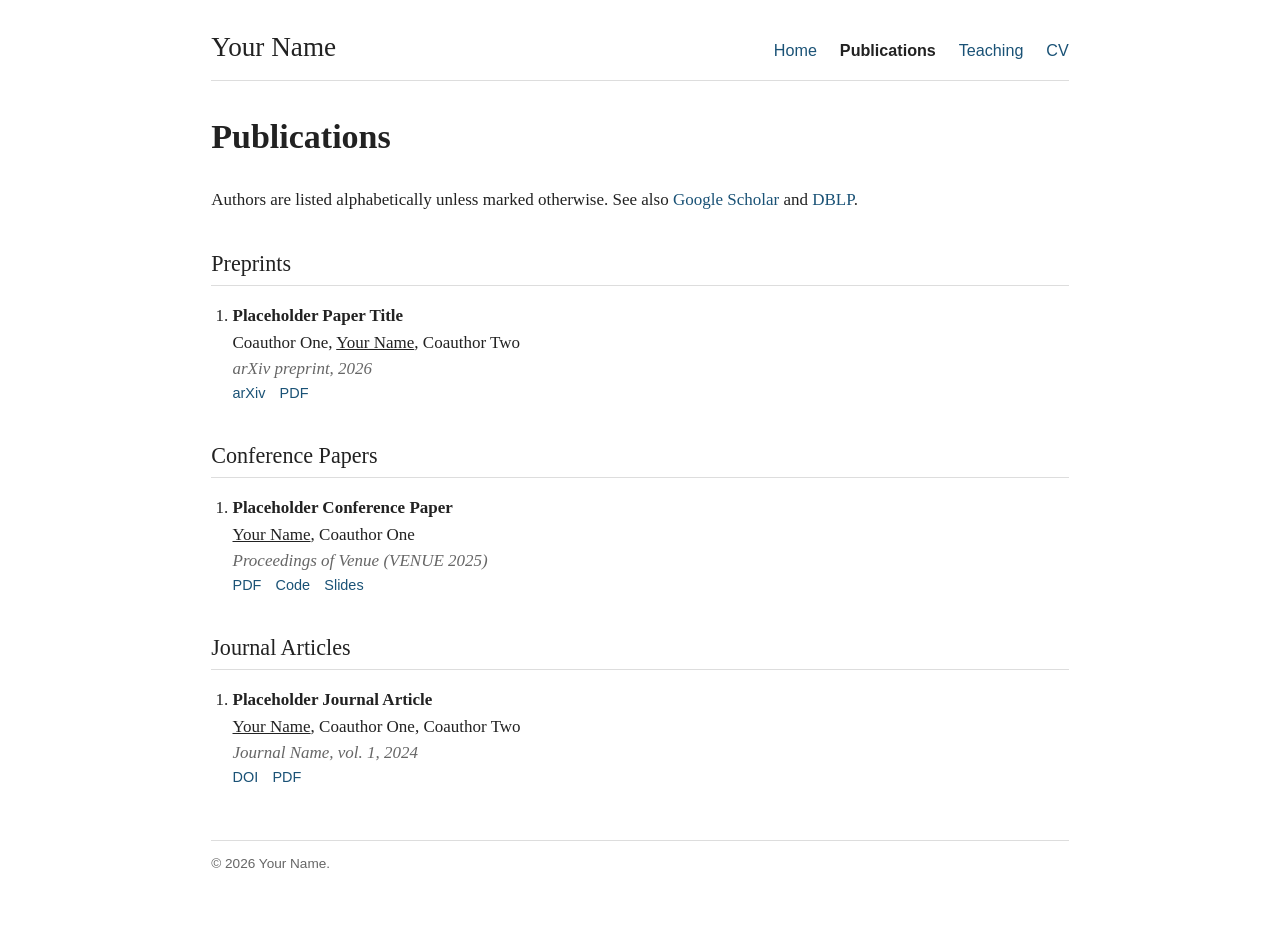
==== publications.html @ 80ede8aa "Scaffold minimal academic homepage with placeholder content Plain HTML/CSS site for GitHub Pages: ho" ====
<!DOCTYPE html>
<html lang="en">
<head>
  <meta charset="utf-8">
  <meta name="viewport" content="width=device-width, initial-scale=1">
  <title>Publications &middot; Your Name</title>
  <link rel="stylesheet" href="css/style.css">
</head>
<body>
<div class="container">

  <header class="site-header">
    <p class="site-name"><a href="index.html">Your Name</a></p>
    <nav class="site-nav">
      <a href="index.html">Home</a>
      <a href="publications.html" class="active">Publications</a>
      <a href="teaching.html">Teaching</a>
      <a href="assets/cv.pdf">CV</a>
    </nav>
  </header>

  <h1>Publications</h1>
  <p>Authors are listed alphabetically unless marked otherwise. See also
    <a href="https://scholar.google.com/">Google Scholar</a> and <a href="https://dblp.org/">DBLP</a>.</p>

  <section>
    <h2>Preprints</h2>
    <ol class="pubs">
      <li>
        <span class="pub-title">Placeholder Paper Title</span>
        <span class="pub-authors">Coauthor One, <span class="me">Your Name</span>, Coauthor Two</span>
        <span class="pub-venue">arXiv preprint, 2026</span>
        <span class="pub-links"><a href="#">arXiv</a> <a href="#">PDF</a></span>
      </li>
    </ol>
  </section>

  <section>
    <h2>Conference Papers</h2>
    <ol class="pubs">
      <li>
        <span class="pub-title">Placeholder Conference Paper</span>
        <span class="pub-authors"><span class="me">Your Name</span>, Coauthor One</span>
        <span class="pub-venue">Proceedings of Venue (VENUE 2025)</span>
        <span class="pub-links"><a href="#">PDF</a> <a href="#">Code</a> <a href="#">Slides</a></span>
      </li>
    </ol>
  </section>

  <section>
    <h2>Journal Articles</h2>
    <ol class="pubs">
      <li>
        <span class="pub-title">Placeholder Journal Article</span>
        <span class="pub-authors"><span class="me">Your Name</span>, Coauthor One, Coauthor Two</span>
        <span class="pub-venue">Journal Name, vol. 1, 2024</span>
        <span class="pub-links"><a href="#">DOI</a> <a href="#">PDF</a></span>
      </li>
    </ol>
  </section>

  <footer class="site-footer">
    &copy; 2026 Your Name.
  </footer>

</div>
</body>
</html>
---- css/style.css ----
/* Minimal academic homepage stylesheet */
:root {
  --text: #222;
  --muted: #666;
  --link: #1a5276;
  --link-hover: #0b3d5e;
  --rule: #ddd;
  --bg: #fff;
  --max: 900px;
}

* { box-sizing: border-box; }

html { font-size: 17px; }

body {
  margin: 0;
  background: var(--bg);
  color: var(--text);
  font-family: Georgia, "Times New Roman", Times, serif;
  line-height: 1.55;
}

a { color: var(--link); text-decoration: none; }
a:hover { color: var(--link-hover); text-decoration: underline; }

.container {
  max-width: var(--max);
  margin: 0 auto;
  padding: 1.5rem 1.25rem 3rem;
}

/* Header and navigation */
header.site-header {
  display: flex;
  flex-wrap: wrap;
  align-items: baseline;
  justify-content: space-between;
  gap: 0.5rem 1.5rem;
  border-bottom: 1px solid var(--rule);
  padding-bottom: 0.75rem;
  margin-bottom: 1.75rem;
}

header.site-header .site-name {
  font-size: 1.6rem;
  font-weight: normal;
  margin: 0;
}
header.site-header .site-name a { color: var(--text); }
header.site-header .site-name a:hover { text-decoration: none; }

nav.site-nav a {
  margin-left: 1.1rem;
  font-family: "Helvetica Neue", Helvetica, Arial, sans-serif;
  font-size: 0.95rem;
}
nav.site-nav a:first-child { margin-left: 0; }
nav.site-nav a.active { color: var(--text); font-weight: bold; }

/* Intro block: photo + bio */
.intro {
  display: flex;
  gap: 2rem;
  align-items: flex-start;
}
.intro .photo {
  flex: 0 0 220px;
}
.intro .photo img {
  width: 100%;
  height: auto;
  border-radius: 4px;
  display: block;
}
.intro .bio { flex: 1 1 auto; }
.intro .bio h1 { margin-top: 0; font-size: 1.9rem; font-weight: normal; }
.intro .bio .title { color: var(--muted); margin-top: -0.6rem; }

ul.contact {
  list-style: none;
  padding: 0;
  margin: 0.75rem 0 0;
  font-family: "Helvetica Neue", Helvetica, Arial, sans-serif;
  font-size: 0.9rem;
}
ul.contact li { margin: 0.15rem 0; }

/* Sections */
section { margin-top: 2rem; }
h2 {
  font-size: 1.3rem;
  font-weight: normal;
  border-bottom: 1px solid var(--rule);
  padding-bottom: 0.25rem;
  margin-bottom: 0.75rem;
}
h3 { font-size: 1.05rem; margin-bottom: 0.4rem; }

/* News list */
ul.news { list-style: none; padding: 0; }
ul.news li { margin: 0.4rem 0; }
ul.news .date {
  display: inline-block;
  min-width: 6.5rem;
  color: var(--muted);
  font-family: "Helvetica Neue", Helvetica, Arial, sans-serif;
  font-size: 0.85rem;
}

/* Publications */
ol.pubs { padding-left: 1.25rem; }
ol.pubs li { margin: 0.75rem 0; }
.pub-title { font-weight: bold; }
.pub-authors { display: block; }
.pub-venue { display: block; color: var(--muted); font-style: italic; }
.pub-links { display: block; font-family: "Helvetica Neue", Helvetica, Arial, sans-serif; font-size: 0.85rem; }
.pub-links a { margin-right: 0.6rem; }
.me { text-decoration: underline; }

/* Teaching / generic lists */
ul.plain { list-style: none; padding: 0; }
ul.plain li { margin: 0.5rem 0; }

footer.site-footer {
  margin-top: 3rem;
  padding-top: 0.75rem;
  border-top: 1px solid var(--rule);
  color: var(--muted);
  font-family: "Helvetica Neue", Helvetica, Arial, sans-serif;
  font-size: 0.8rem;
}

@media (max-width: 640px) {
  .intro { flex-direction: column; }
  .intro .photo { flex-basis: auto; width: 180px; }
  nav.site-nav a { margin-left: 0; margin-right: 1rem; }
}
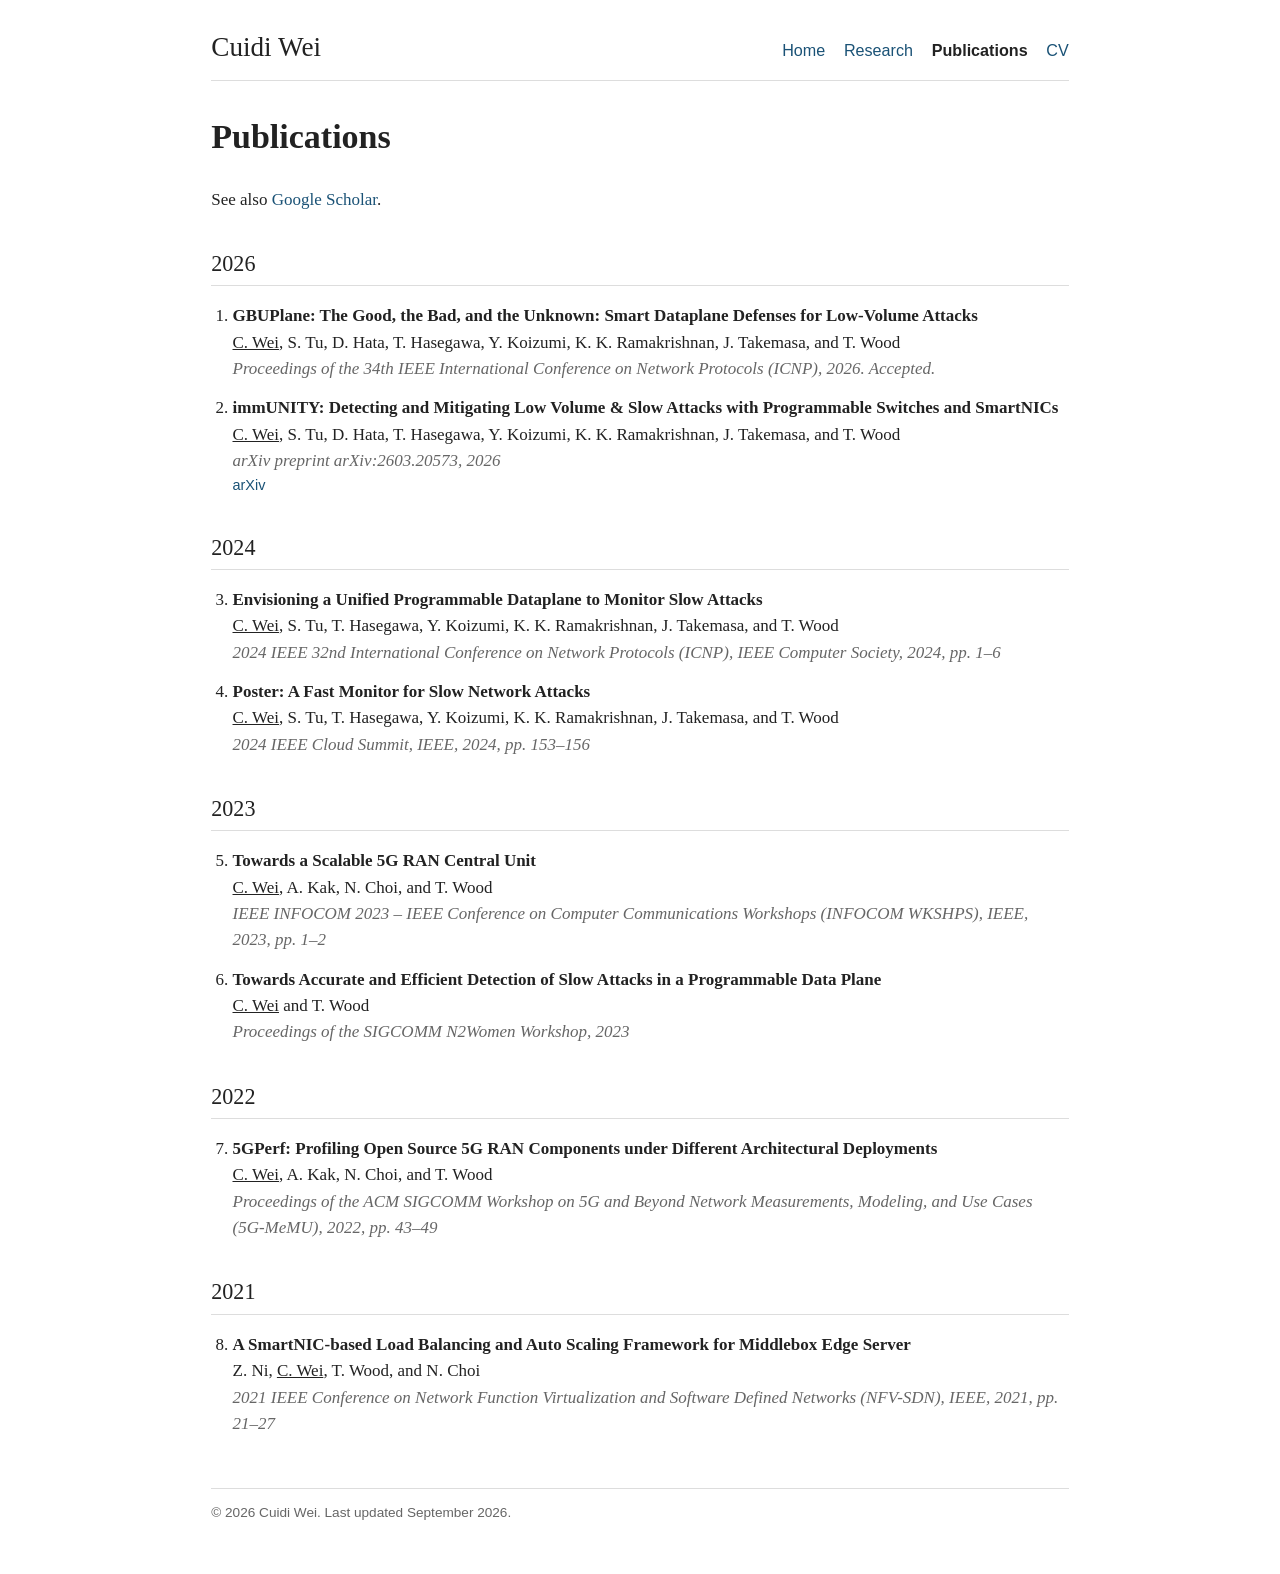
==== commit 7ee938d5: "Fill in site content for Cuidi Wei from CV Replace placeholder text with real bio, education, experi" ====
--- a/publications.html
+++ b/publications.html
@@ -3,64 +3,96 @@
 <head>
   <meta charset="utf-8">
   <meta name="viewport" content="width=device-width, initial-scale=1">
-  <title>Publications &middot; Your Name</title>
+  <title>Publications · Cuidi Wei</title>
+  <meta name="description" content="Cuidi Wei — Network Research Engineer at ByteDance; Ph.D. in Computer Science from George Washington University. Programmable dataplanes, network security, high-speed traffic analysis.">
   <link rel="stylesheet" href="css/style.css">
 </head>
 <body>
 <div class="container">
 
   <header class="site-header">
-    <p class="site-name"><a href="index.html">Your Name</a></p>
+    <p class="site-name"><a href="index.html">Cuidi Wei</a></p>
     <nav class="site-nav">
-      <a href="index.html">Home</a>
-      <a href="publications.html" class="active">Publications</a>
-      <a href="teaching.html">Teaching</a>
-      <a href="assets/cv.pdf">CV</a>
+      <a href="index.html">Home</a><a href="research.html">Research</a><a href="publications.html" class="active">Publications</a><a href="assets/cv.pdf">CV</a>
     </nav>
   </header>
 
   <h1>Publications</h1>
-  <p>Authors are listed alphabetically unless marked otherwise. See also
-    <a href="https://scholar.google.com/">Google Scholar</a> and <a href="https://dblp.org/">DBLP</a>.</p>
+  <p>See also <a href="https://scholar.google.com/citations?user=sLARXLoAAAAJ&amp;hl=en&amp;oi=ao">Google Scholar</a>.</p>
 
   <section>
-    <h2>Preprints</h2>
+    <h2>2026</h2>
     <ol class="pubs">
       <li>
-        <span class="pub-title">Placeholder Paper Title</span>
-        <span class="pub-authors">Coauthor One, <span class="me">Your Name</span>, Coauthor Two</span>
-        <span class="pub-venue">arXiv preprint, 2026</span>
-        <span class="pub-links"><a href="#">arXiv</a> <a href="#">PDF</a></span>
+        <span class="pub-title">GBUPlane: The Good, the Bad, and the Unknown: Smart Dataplane Defenses for Low-Volume Attacks</span>
+        <span class="pub-authors"><span class="me">C. Wei</span>, S. Tu, D. Hata, T. Hasegawa, Y. Koizumi, K. K. Ramakrishnan, J. Takemasa, and T. Wood</span>
+        <span class="pub-venue">Proceedings of the 34th IEEE International Conference on Network Protocols (ICNP), 2026. Accepted.</span>
+      </li>
+      <li>
+        <span class="pub-title">immUNITY: Detecting and Mitigating Low Volume &amp; Slow Attacks with Programmable Switches and SmartNICs</span>
+        <span class="pub-authors"><span class="me">C. Wei</span>, S. Tu, D. Hata, T. Hasegawa, Y. Koizumi, K. K. Ramakrishnan, J. Takemasa, and T. Wood</span>
+        <span class="pub-venue">arXiv preprint arXiv:2603.20573, 2026</span>
+        <span class="pub-links"><a href="https://arxiv.org/abs/2603.20573">arXiv</a></span>
       </li>
     </ol>
   </section>
 
   <section>
-    <h2>Conference Papers</h2>
-    <ol class="pubs">
+    <h2>2024</h2>
+    <ol class="pubs" start="3">
       <li>
-        <span class="pub-title">Placeholder Conference Paper</span>
-        <span class="pub-authors"><span class="me">Your Name</span>, Coauthor One</span>
-        <span class="pub-venue">Proceedings of Venue (VENUE 2025)</span>
-        <span class="pub-links"><a href="#">PDF</a> <a href="#">Code</a> <a href="#">Slides</a></span>
+        <span class="pub-title">Envisioning a Unified Programmable Dataplane to Monitor Slow Attacks</span>
+        <span class="pub-authors"><span class="me">C. Wei</span>, S. Tu, T. Hasegawa, Y. Koizumi, K. K. Ramakrishnan, J. Takemasa, and T. Wood</span>
+        <span class="pub-venue">2024 IEEE 32nd International Conference on Network Protocols (ICNP), IEEE Computer Society, 2024, pp. 1–6</span>
+      </li>
+      <li>
+        <span class="pub-title">Poster: A Fast Monitor for Slow Network Attacks</span>
+        <span class="pub-authors"><span class="me">C. Wei</span>, S. Tu, T. Hasegawa, Y. Koizumi, K. K. Ramakrishnan, J. Takemasa, and T. Wood</span>
+        <span class="pub-venue">2024 IEEE Cloud Summit, IEEE, 2024, pp. 153–156</span>
       </li>
     </ol>
   </section>
 
   <section>
-    <h2>Journal Articles</h2>
-    <ol class="pubs">
+    <h2>2023</h2>
+    <ol class="pubs" start="5">
       <li>
-        <span class="pub-title">Placeholder Journal Article</span>
-        <span class="pub-authors"><span class="me">Your Name</span>, Coauthor One, Coauthor Two</span>
-        <span class="pub-venue">Journal Name, vol. 1, 2024</span>
-        <span class="pub-links"><a href="#">DOI</a> <a href="#">PDF</a></span>
+        <span class="pub-title">Towards a Scalable 5G RAN Central Unit</span>
+        <span class="pub-authors"><span class="me">C. Wei</span>, A. Kak, N. Choi, and T. Wood</span>
+        <span class="pub-venue">IEEE INFOCOM 2023 – IEEE Conference on Computer Communications Workshops (INFOCOM WKSHPS), IEEE, 2023, pp. 1–2</span>
+      </li>
+      <li>
+        <span class="pub-title">Towards Accurate and Efficient Detection of Slow Attacks in a Programmable Data Plane</span>
+        <span class="pub-authors"><span class="me">C. Wei</span> and T. Wood</span>
+        <span class="pub-venue">Proceedings of the SIGCOMM N2Women Workshop, 2023</span>
+      </li>
+    </ol>
+  </section>
+
+  <section>
+    <h2>2022</h2>
+    <ol class="pubs" start="7">
+      <li>
+        <span class="pub-title">5GPerf: Profiling Open Source 5G RAN Components under Different Architectural Deployments</span>
+        <span class="pub-authors"><span class="me">C. Wei</span>, A. Kak, N. Choi, and T. Wood</span>
+        <span class="pub-venue">Proceedings of the ACM SIGCOMM Workshop on 5G and Beyond Network Measurements, Modeling, and Use Cases (5G-MeMU), 2022, pp. 43–49</span>
+      </li>
+    </ol>
+  </section>
+
+  <section>
+    <h2>2021</h2>
+    <ol class="pubs" start="8">
+      <li>
+        <span class="pub-title">A SmartNIC-based Load Balancing and Auto Scaling Framework for Middlebox Edge Server</span>
+        <span class="pub-authors">Z. Ni, <span class="me">C. Wei</span>, T. Wood, and N. Choi</span>
+        <span class="pub-venue">2021 IEEE Conference on Network Function Virtualization and Software Defined Networks (NFV-SDN), IEEE, 2021, pp. 21–27</span>
       </li>
     </ol>
   </section>
 
   <footer class="site-footer">
-    &copy; 2026 Your Name.
+    &copy; 2026 Cuidi Wei. Last updated September 2026.
   </footer>
 
 </div>
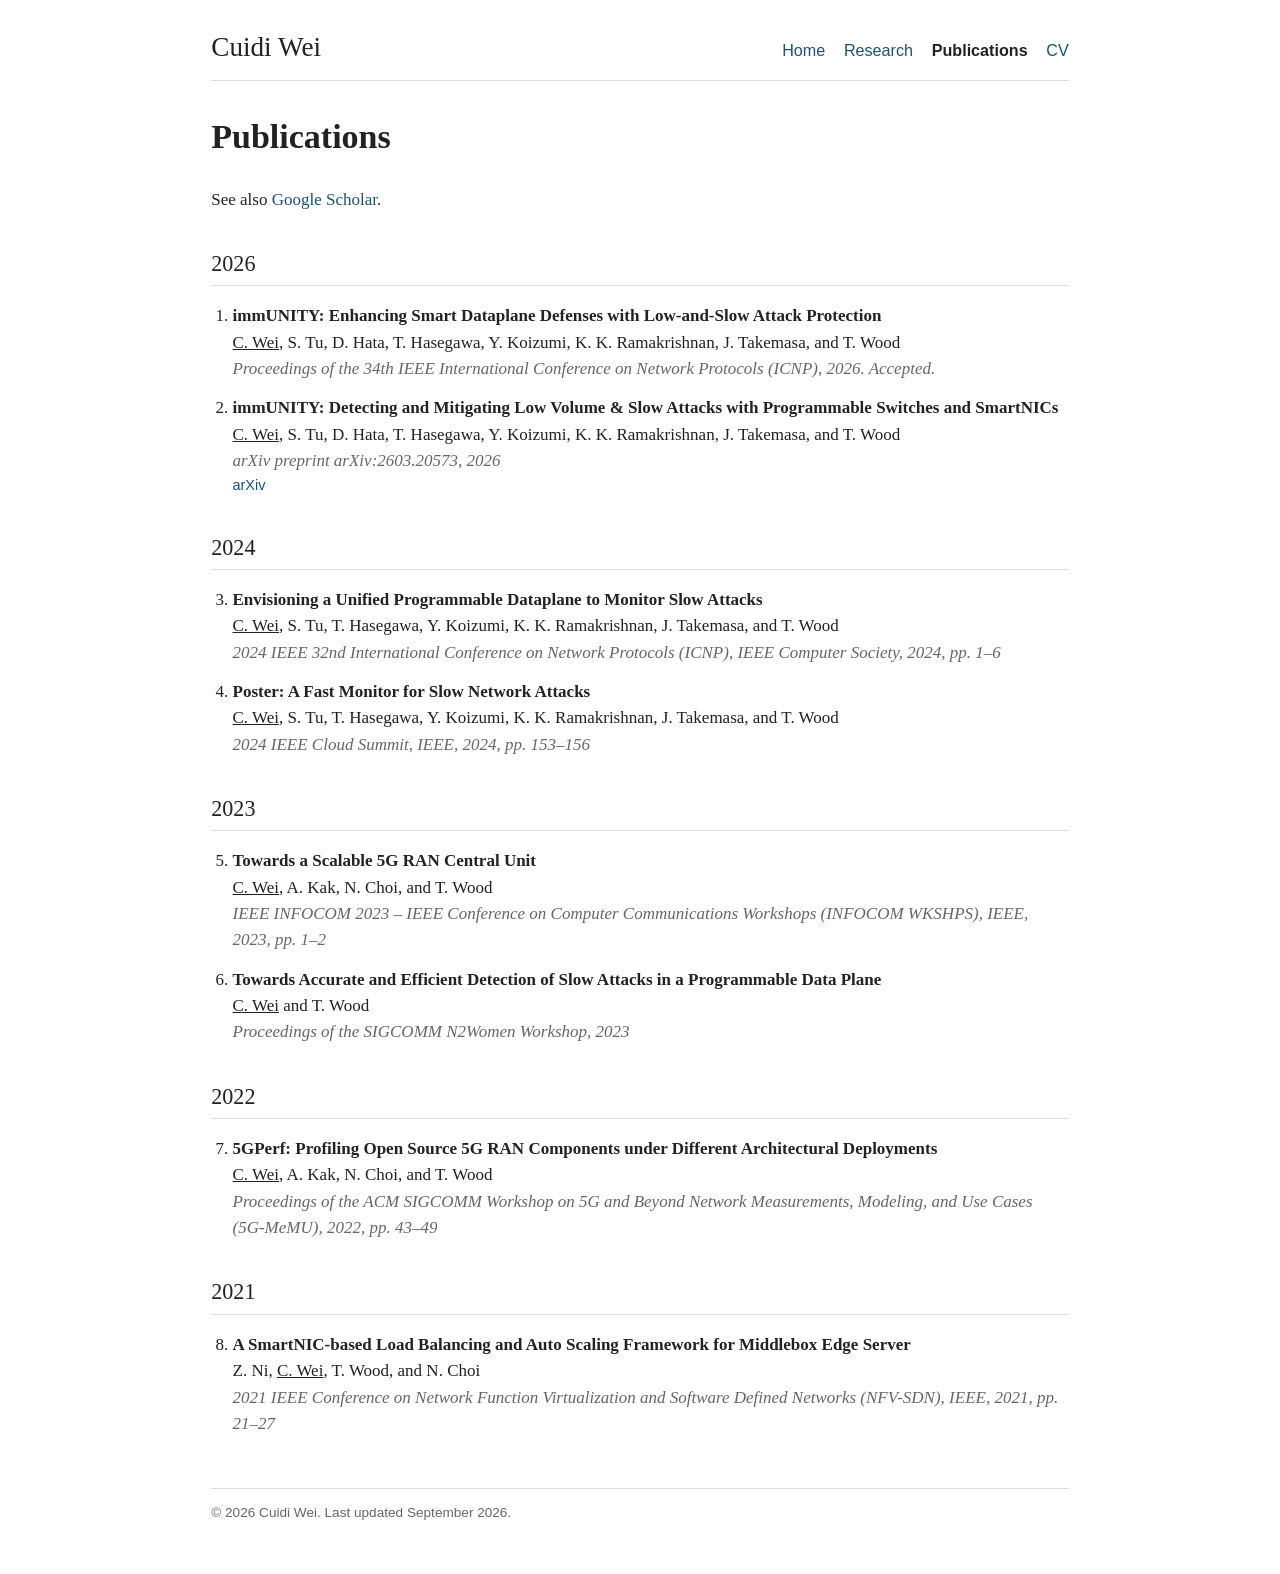
==== commit e31e6356: "Rename ICNP 2026 paper to immUNITY Co-Authored-By: Claude Fable 5.1 <noreply@anthropic.com> Claude-S" ====
--- a/publications.html
+++ b/publications.html
@@ -24,7 +24,7 @@
     <h2>2026</h2>
     <ol class="pubs">
       <li>
-        <span class="pub-title">GBUPlane: The Good, the Bad, and the Unknown: Smart Dataplane Defenses for Low-Volume Attacks</span>
+        <span class="pub-title">immUNITY: Enhancing Smart Dataplane Defenses with Low-and-Slow Attack Protection</span>
         <span class="pub-authors"><span class="me">C. Wei</span>, S. Tu, D. Hata, T. Hasegawa, Y. Koizumi, K. K. Ramakrishnan, J. Takemasa, and T. Wood</span>
         <span class="pub-venue">Proceedings of the 34th IEEE International Conference on Network Protocols (ICNP), 2026. Accepted.</span>
       </li>
